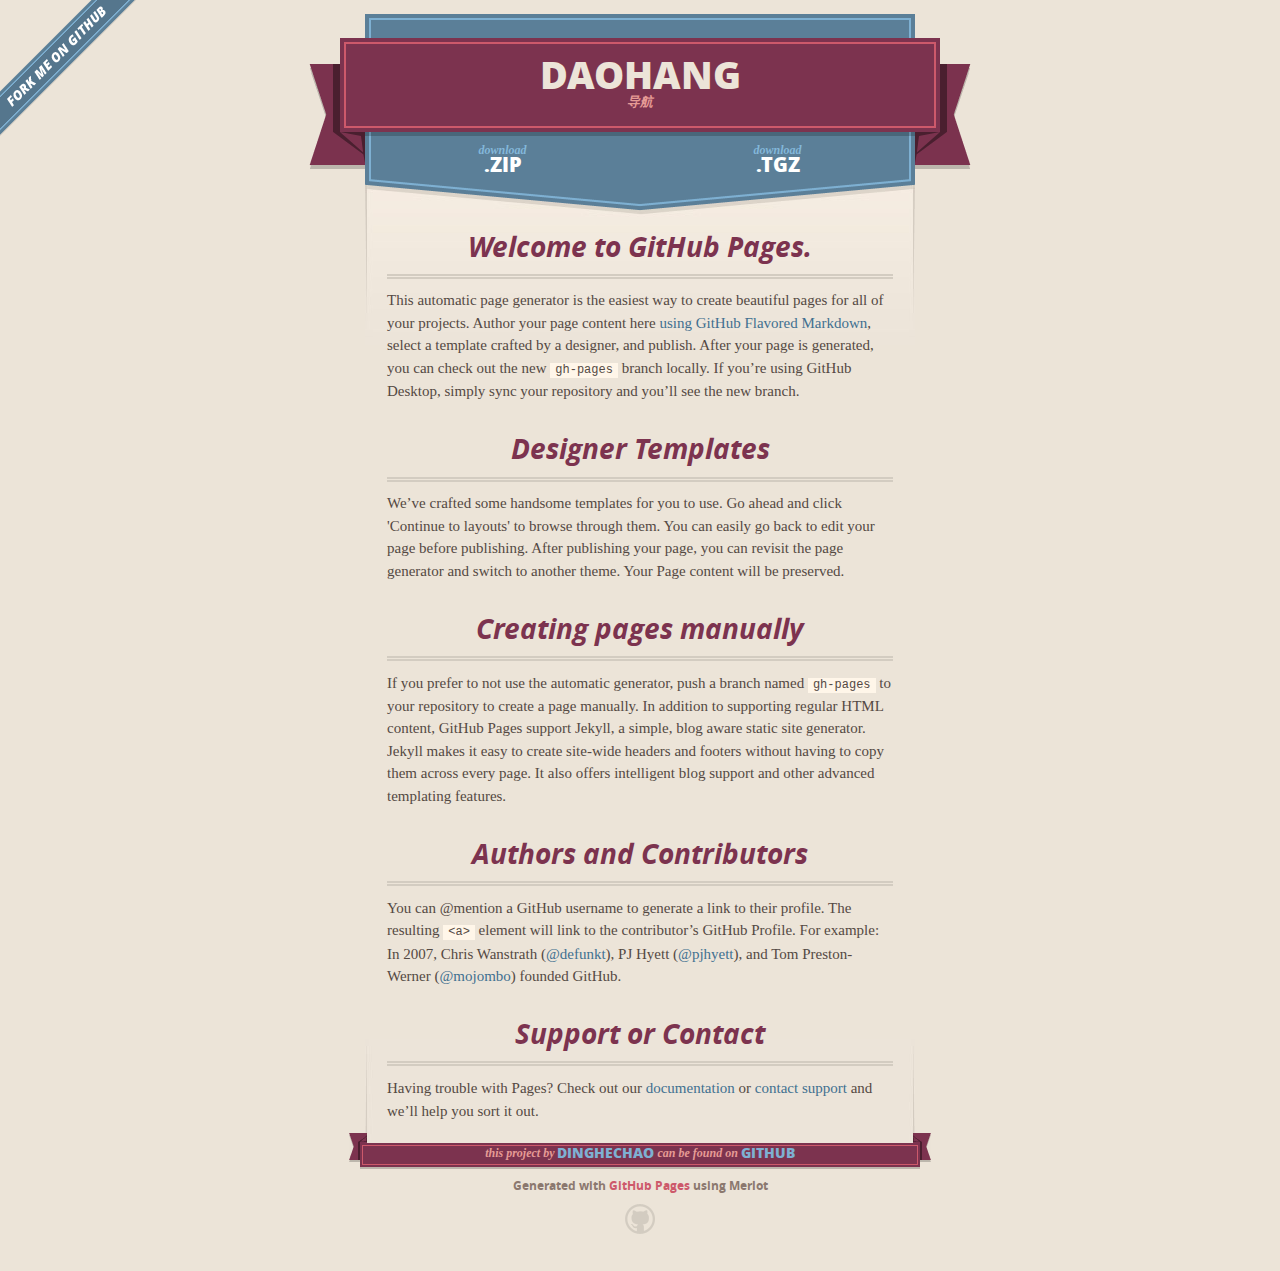
==== index.html @ b93e10bc "Create gh-pages branch via GitHub" ====
<!DOCTYPE html>
<html>
  <head>
    <meta charset='utf-8'>
    <meta http-equiv="X-UA-Compatible" content="chrome=1">
    <meta name="viewport" content="width=640">

    <link rel="stylesheet" href="stylesheets/core.css" media="screen">
    <link rel="stylesheet" href="stylesheets/mobile.css" media="handheld, only screen and (max-device-width:640px)">
    <link rel="stylesheet" href="stylesheets/github-light.css">

    <script type="text/javascript" src="javascripts/modernizr.js"></script>
    <script type="text/javascript" src="https://ajax.googleapis.com/ajax/libs/jquery/1.7.1/jquery.min.js"></script>
    <script type="text/javascript" src="javascripts/headsmart.min.js"></script>
    <script type="text/javascript">
      $(document).ready(function () {
        $('#main_content').headsmart()
      })
    </script>
    <title>Daohang by dinghechao</title>
  </head>

  <body>
    <a id="forkme_banner" href="https://github.com/dinghechao/daohang">View on GitHub</a>
    <div class="shell">

      <header>
        <span class="ribbon-outer">
          <span class="ribbon-inner">
            <h1>Daohang</h1>
            <h2>导航</h2>
          </span>
          <span class="left-tail"></span>
          <span class="right-tail"></span>
        </span>
      </header>

      <section id="downloads">
        <span class="inner">
          <a href="https://github.com/dinghechao/daohang/zipball/master" class="zip"><em>download</em> .ZIP</a><a href="https://github.com/dinghechao/daohang/tarball/master" class="tgz"><em>download</em> .TGZ</a>
        </span>
      </section>


      <span class="banner-fix"></span>


      <section id="main_content">
        <h3>
<a id="welcome-to-github-pages" class="anchor" href="#welcome-to-github-pages" aria-hidden="true"><span aria-hidden="true" class="octicon octicon-link"></span></a>Welcome to GitHub Pages.</h3>

<p>This automatic page generator is the easiest way to create beautiful pages for all of your projects. Author your page content here <a href="https://guides.github.com/features/mastering-markdown/">using GitHub Flavored Markdown</a>, select a template crafted by a designer, and publish. After your page is generated, you can check out the new <code>gh-pages</code> branch locally. If you’re using GitHub Desktop, simply sync your repository and you’ll see the new branch.</p>

<h3>
<a id="designer-templates" class="anchor" href="#designer-templates" aria-hidden="true"><span aria-hidden="true" class="octicon octicon-link"></span></a>Designer Templates</h3>

<p>We’ve crafted some handsome templates for you to use. Go ahead and click 'Continue to layouts' to browse through them. You can easily go back to edit your page before publishing. After publishing your page, you can revisit the page generator and switch to another theme. Your Page content will be preserved.</p>

<h3>
<a id="creating-pages-manually" class="anchor" href="#creating-pages-manually" aria-hidden="true"><span aria-hidden="true" class="octicon octicon-link"></span></a>Creating pages manually</h3>

<p>If you prefer to not use the automatic generator, push a branch named <code>gh-pages</code> to your repository to create a page manually. In addition to supporting regular HTML content, GitHub Pages support Jekyll, a simple, blog aware static site generator. Jekyll makes it easy to create site-wide headers and footers without having to copy them across every page. It also offers intelligent blog support and other advanced templating features.</p>

<h3>
<a id="authors-and-contributors" class="anchor" href="#authors-and-contributors" aria-hidden="true"><span aria-hidden="true" class="octicon octicon-link"></span></a>Authors and Contributors</h3>

<p>You can @mention a GitHub username to generate a link to their profile. The resulting <code>&lt;a&gt;</code> element will link to the contributor’s GitHub Profile. For example: In 2007, Chris Wanstrath (<a href="https://github.com/defunkt" class="user-mention">@defunkt</a>), PJ Hyett (<a href="https://github.com/pjhyett" class="user-mention">@pjhyett</a>), and Tom Preston-Werner (<a href="https://github.com/mojombo" class="user-mention">@mojombo</a>) founded GitHub.</p>

<h3>
<a id="support-or-contact" class="anchor" href="#support-or-contact" aria-hidden="true"><span aria-hidden="true" class="octicon octicon-link"></span></a>Support or Contact</h3>

<p>Having trouble with Pages? Check out our <a href="https://help.github.com/pages">documentation</a> or <a href="https://github.com/contact">contact support</a> and we’ll help you sort it out.</p>
      </section>

      <footer>
        <span class="ribbon-outer">
          <span class="ribbon-inner">
            <p>this project by <a href="https://github.com/dinghechao">dinghechao</a> can be found on <a href="https://github.com/dinghechao/daohang">GitHub</a></p>
          </span>
          <span class="left-tail"></span>
          <span class="right-tail"></span>
        </span>
        <p>Generated with <a href="https://pages.github.com">GitHub Pages</a> using Merlot</p>
        <span class="octocat"></span>
      </footer>

    </div>

    
  </body>
</html>
---- stylesheets/core.css ----
@import url("screen.css");
@import url("non-screen.css") handheld;
@import url("non-screen.css") only screen and (max-device-width:640px);
---- stylesheets/mobile.css ----
/* Generated by Font Squirrel (http://www.fontsquirrel.com) on February 9, 2012 */


@font-face {
  font-family: 'Open Sans';
  src: url('../fonts/opensans-regular-webfont.eot');
  src: url('../fonts/opensans-regular-webfont.eot?#iefix') format('embedded-opentype'),
       url('../fonts/opensans-regular-webfont.woff') format('woff'),
       url('../fonts/opensans-regular-webfont.ttf') format('truetype'),
       url('../fonts/opensans-regular-webfont.svg#OpenSansRegular') format('svg');
  font-weight: normal;
  font-style: normal;
}

@font-face {
  font-family: 'Open Sans';
  src: url('../fonts/opensans-italic-webfont.eot');
  src: url('../fonts/opensans-italic-webfont.eot?#iefix') format('embedded-opentype'),
       url('../fonts/opensans-italic-webfont.woff') format('woff'),
       url('../fonts/opensans-italic-webfont.ttf') format('truetype'),
       url('../fonts/opensans-italic-webfont.svg#OpenSansItalic') format('svg');
  font-weight: normal;
  font-style: italic;
}

@font-face {
  font-family: 'Open Sans';
  src: url('../fonts/opensans-bold-webfont.eot');
  src: url('../fonts/opensans-bold-webfont.eot?#iefix') format('embedded-opentype'),
       url('../fonts/opensans-bold-webfont.woff') format('woff'),
       url('../fonts/opensans-bold-webfont.ttf') format('truetype'),
       url('../fonts/opensans-bold-webfont.svg#OpenSansBold') format('svg');
  font-weight: bold;
  font-style: normal;
}

@font-face {
  font-family: 'Open Sans';
  src: url('../fonts/opensans-bolditalic-webfont.eot');
  src: url('../fonts/opensans-bolditalic-webfont.eot?#iefix') format('embedded-opentype'),
       url('../fonts/opensans-bolditalic-webfont.woff') format('woff'),
       url('../fonts/opensans-bolditalic-webfont.ttf') format('truetype'),
       url('../fonts/opensans-bolditalic-webfont.svg#OpenSansBoldItalic') format('svg');
  font-weight: bold;
  font-style: italic;
}

@font-face {
  font-family: 'Open Sans';
  src: url('../fonts/opensans-extrabold-webfont.eot');
  src: url('../fonts/opensans-extrabold-webfont.eot?#iefix') format('embedded-opentype'),
       url('../fonts/opensans-extrabold-webfont.woff') format('woff'),
       url('../fonts/opensans-extrabold-webfont.ttf') format('truetype'),
       url('../fonts/opensans-extrabold-webfont.svg#OpenSansExtrabold') format('svg');
  font-weight: bolder;
  font-style: normal;
}


/* http://meyerweb.com/eric/tools/css/reset/ 
   v2.0 | 20110126
   License: none (public domain)
*/

html, body, div, span, applet, object, iframe,
h1, h2, h3, h4, h5, h6, p, blockquote, pre,
a, abbr, acronym, address, big, cite, code,
del, dfn, em, img, ins, kbd, q, s, samp,
small, strike, strong, sub, sup, tt, var,
b, u, i, center,
dl, dt, dd, ol, ul, li,
fieldset, form, label, legend,
table, caption, tbody, tfoot, thead, tr, th, td,
article, aside, canvas, details, embed, 
figure, figcaption, footer, header, hgroup, 
menu, nav, output, ruby, section, summary,
time, mark, audio, video {
  margin: 0;
  padding: 0;
  border: 0;
  font-size: 100%;
  font: inherit;
  vertical-align: baseline;
}
/* HTML5 display-role reset for older browsers */
article, aside, details, figcaption, figure, 
footer, header, hgroup, menu, nav, section {
  display: block;
}
body {
  line-height: 1;
}
ol, ul {
  list-style: none;
}
blockquote, q {
  quotes: none;
}
blockquote:before, blockquote:after,
q:before, q:after {
  content: '';
  content: none;
}
table {
  border-collapse: collapse;
  border-spacing: 0;
}

header, footer, section {
  display: block;
  position: relative;
}

/* STYLES */

div.shell {
  display: block;
  width: 640px;
  margin: 0 auto;
}

a#forkme_banner {
  display: none;
}

/* header */

header {
  position: relative;
  z-index: 2;
  margin: 0;
  max-width: 640px;
  top: 51px;
}

header span.ribbon-inner {
  position: relative;
  display: block;
  background-color: #cd596b;
  border: 8px solid #7c334f;
  padding: 6px;
  z-index: 1;
}

header span.left-tail, header span.right-tail {
  position: relative;
  display: block;
  width: 19px;
  height: 10px;
  background: transparent url(../images/ribbon-tail-sprite-2x.png) 0 0 no-repeat;
  position: absolute;
  bottom: -10px;
  z-index: 0;
}

header span.left-tail {
  background-position: 0 0;
  left: 0;
}

header span.right-tail {
  background-position: -19px 0;
  right: 0;
}

header h1 {
  background-color: #7c334f;
  font-size: 2em;
  font-weight: bolder;
  font-style: normal;
  text-transform: uppercase;
  color: #ece4d8;
  text-align: center;
  line-height:1;  
  padding: 14px 20px 0;
}

header h2 {
  background-color: #7c334f;
  font: bold italic .85em/1.5 Georgia, Times, “Times New Roman”, serif;
  color: #e69b95;
  padding-bottom: 14px;
  margin-top: -3px;
  text-align: center;
}

section#downloads {
  position: relative;
  display: block;
  height: 171px;
  width: 602px;
  padding-bottom: 150px;
  margin: 51px auto -250px;
  z-index: 1;
  background: transparent url(../images/shield.png) center 0 no-repeat;
}

section#downloads a {
  display: none;
}

span.banner-fix {
  background: transparent url(../images/shield-fallback.png) center top no-repeat;
  display: block;
  height: 31px;
  position: absolute;
  width: 640px;
  top: 20px;

}

section#main_content {
  z-index: 2;
  padding: 20px 40px 0;
  min-height:185px;
}

/* footer */

footer {
  background: none;
  padding-top: 104px;
  margin: -94px auto 40px;
  max-width:640px;
  text-align: center;
}

footer span.ribbon-outer {
  display: block;
  position: relative;
  border-bottom: 2px solid #bdb6ad;
}

footer span.ribbon-inner {
  position: relative;
  display: block;
  background-color: #cd596b;
  border: 8px solid #7c334f;
  padding: 6px;
  z-index: 1;
}

footer p {
  font-family: 'Open Sans', sans-serif;
  font-weight: bold;
  font-size: .6em;
  color: #8b786f;
}

footer a {
  color: #cd596b;
}

footer span.ribbon-inner p {
  background-color: #7c334f;
  margin: 0;
  color: #e69b95;
  font: bold italic 22px/1 Georgia, Times, “Times New Roman”, serif;
  height: auto;
  line-height: 1.1;
  padding: 20px 0px 10px;
}

footer span.ribbon-inner a {
  display: block;
  position: relative;
  bottom: 0;
  color: #7eb0d2;
  font-family: 'Open Sans', sans-serif;
  text-transform: uppercase;
  font-style: normal;
  font-weight: bolder;
  font-size: 38px;
  padding-bottom: 10px;
}

footer span.ribbon-inner a:hover {
  color: #7eb0d2;
}

footer span.left-tail, footer span.right-tail {
  position: relative;
  display: block;
  width: 23px;
  height: 126px;
  background: transparent url(../images/small-ribbon-tail-sprite-2x.png) 0 0 no-repeat;
  position: absolute;
  top: -126px;
  z-index: 0;
}

footer span.left-tail {
  background-position: 0 0;
  left: 0;
}

footer span.right-tail {
  background-position: -23px 0;
  right: 0;
}

footer span.octocat {
  background: transparent url(../images/octocat-2x.png) 0 0 no-repeat;
  display: block;
  width: 60px;
  height: 60px;
  margin: 20px auto 0;}

/* content */

body {
  background: #ece4d8;
  font: normal normal 30px/1.5 Georgia, Palatino,” Palatino Linotype”, Times, “Times New Roman”, serif;
  color: #544943;
  -webkit-font-smoothing: antialiased;
}

a, a:hover {
  color: #417090;
}

a {
  text-decoration: none;
}

a:hover {
  text-decoration: underline;
}

h1,h2,h3,h4,h5,h6 {
  font-family: 'Open Sans', sans-serif;
  font-weight: bold;
}

p {
  margin: .7em 0 0;
}

strong {
  font-weight: bold;
}

em {
  font-style: italic;
}

ol {
  margin: .7em 0;
  list-style-type: decimal;
  padding-left: 1.35em;
}

ul {
  margin: .7em 0;
  padding-left: 1.35em;
}

ul li {
  padding-left: 20px;
  background: transparent url(../images/chevron-2x.png) left 15px no-repeat;
}

blockquote {
  font-family: 'Open Sans', sans-serif;
  margin: 20px 0;
  color: #8b786f;
  padding-left: 1.35em;
  background: transparent url('../images/blockquote-gfx-2x.png') 0 8px no-repeat;
}

img {
  -webkit-box-shadow: 0px 4px 0px #bdb6ad;
  -moz-box-shadow: 0px 4px 0px #bdb6ad;
  box-shadow: 0px 4px 0px #bdb6ad;
  border: 4px solid #fff6e9;
  max-width: 556px;
}

hr {
  border: none;
  outline: none;
  height: 42px;
  background: transparent url('../images/hr-2x.jpg') center center repeat-x;
  margin: 0 0 20px;
}

code {
  background: #fff6e9;
  font: normal normal .9em/1.7 "Lucida Sans Typewriter", "Lucida Console", Monaco, "Bitstream Vera Sans Mono", monospace;
  padding: 0 5px 1px;
}

pre {
  margin: 10px 0 20px;
  padding: .7em;
  background: #fff6e9;
  border-bottom: 4px solid #bdb6ad;
  font: normal normal .9em/1.7 "Lucida Sans Typewriter", "Lucida Console", Monaco, "Bitstream Vera Sans Mono", monospace;
  overflow: auto;
}

table {
  background: #fff6e9;
  display: table;
  width: 100%;
  border-collapse: separate;
  border-bottom: 4px solid #bdb6ad;
  margin: 10px 0;
}

tr {
  display: table-row;
}

th {
  display: table-cell;
  padding: 2px 10px;
  border: solid #ece4d8;
  border-width: 0 4px 4px 0;
  color: #cd596b;
  font-family: 'Open Sans', sans-serif;
  font-weight: bold;
  font-size: .85em;
}

td {
  display: table-cell;
  padding: 0 .7em;
  border: solid #ece4d8;
  border-width: 0 4px 4px 0;
}

td:last-child, th:last-child {
  border-right: none;
}

tr:last-child td {
  border-bottom: none;
}

dl {
  margin: .7em 0 20px;
}

dt {
  font-family: 'Open Sans', sans-serif;
  font-weight: bold;
}

dd {
  padding-left: 1.35em;
}

dd p:first-child {
  margin-top: 0;
}

/* Content based headers */

#main_content > .header-level-1:first-child,
#main_content > .header-level-2:first-child,
#main_content > .header-level-3:first-child,
#main_content > .header-level-4:first-child,
#main_content > .header-level-5:first-child,
#main_content > .header-level-6:first-child {
  margin-top: 0;
}

.header-level-1 {
  font-size: 1.85em;
  border-bottom: .2em double #d3ccc1;
  color: #7c334f;
  text-align: center;
  font-style: italic;
  margin: 1.1em 0 .38em;
  line-height: 1.2;
  padding-bottom: 10px
}

.header-level-2 {
  font-size: 1.58em;
  color: #7c334f;
  margin: .95em 0 .5em;
  border-bottom: .1em solid #D3CCC1;
  line-height: 1.2;
  padding-bottom: 10px
}

.header-level-3 {
  margin: 20px 0 10px;
  font-size: 1.45em;
}

.header-level-4 {
  margin: .6em 0;
  font-size: 1.2em;
  color: #cd596b;
}

.header-level-5 {
  margin: .7em 0;
  font-size: 1em;
  color: #8b786f;
}

.header-level-6 {
  margin: .8em 0;
  font-size: .85em;
  font-style: italic;
}
---- stylesheets/github-light.css ----
/*
The MIT License (MIT)

Copyright (c) 2016 GitHub, Inc.

Permission is hereby granted, free of charge, to any person obtaining a copy
of this software and associated documentation files (the "Software"), to deal
in the Software without restriction, including without limitation the rights
to use, copy, modify, merge, publish, distribute, sublicense, and/or sell
copies of the Software, and to permit persons to whom the Software is
furnished to do so, subject to the following conditions:

The above copyright notice and this permission notice shall be included in all
copies or substantial portions of the Software.

THE SOFTWARE IS PROVIDED "AS IS", WITHOUT WARRANTY OF ANY KIND, EXPRESS OR
IMPLIED, INCLUDING BUT NOT LIMITED TO THE WARRANTIES OF MERCHANTABILITY,
FITNESS FOR A PARTICULAR PURPOSE AND NONINFRINGEMENT. IN NO EVENT SHALL THE
AUTHORS OR COPYRIGHT HOLDERS BE LIABLE FOR ANY CLAIM, DAMAGES OR OTHER
LIABILITY, WHETHER IN AN ACTION OF CONTRACT, TORT OR OTHERWISE, ARISING FROM,
OUT OF OR IN CONNECTION WITH THE SOFTWARE OR THE USE OR OTHER DEALINGS IN THE
SOFTWARE.

*/

.pl-c /* comment */ {
  color: #969896;
}

.pl-c1 /* constant, variable.other.constant, support, meta.property-name, support.constant, support.variable, meta.module-reference, markup.raw, meta.diff.header */,
.pl-s .pl-v /* string variable */ {
  color: #0086b3;
}

.pl-e /* entity */,
.pl-en /* entity.name */ {
  color: #795da3;
}

.pl-smi /* variable.parameter.function, storage.modifier.package, storage.modifier.import, storage.type.java, variable.other */,
.pl-s .pl-s1 /* string source */ {
  color: #333;
}

.pl-ent /* entity.name.tag */ {
  color: #63a35c;
}

.pl-k /* keyword, storage, storage.type */ {
  color: #a71d5d;
}

.pl-s /* string */,
.pl-pds /* punctuation.definition.string, string.regexp.character-class */,
.pl-s .pl-pse .pl-s1 /* string punctuation.section.embedded source */,
.pl-sr /* string.regexp */,
.pl-sr .pl-cce /* string.regexp constant.character.escape */,
.pl-sr .pl-sre /* string.regexp source.ruby.embedded */,
.pl-sr .pl-sra /* string.regexp string.regexp.arbitrary-repitition */ {
  color: #183691;
}

.pl-v /* variable */ {
  color: #ed6a43;
}

.pl-id /* invalid.deprecated */ {
  color: #b52a1d;
}

.pl-ii /* invalid.illegal */ {
  color: #f8f8f8;
  background-color: #b52a1d;
}

.pl-sr .pl-cce /* string.regexp constant.character.escape */ {
  font-weight: bold;
  color: #63a35c;
}

.pl-ml /* markup.list */ {
  color: #693a17;
}

.pl-mh /* markup.heading */,
.pl-mh .pl-en /* markup.heading entity.name */,
.pl-ms /* meta.separator */ {
  font-weight: bold;
  color: #1d3e81;
}

.pl-mq /* markup.quote */ {
  color: #008080;
}

.pl-mi /* markup.italic */ {
  font-style: italic;
  color: #333;
}

.pl-mb /* markup.bold */ {
  font-weight: bold;
  color: #333;
}

.pl-md /* markup.deleted, meta.diff.header.from-file */ {
  color: #bd2c00;
  background-color: #ffecec;
}

.pl-mi1 /* markup.inserted, meta.diff.header.to-file */ {
  color: #55a532;
  background-color: #eaffea;
}

.pl-mdr /* meta.diff.range */ {
  font-weight: bold;
  color: #795da3;
}

.pl-mo /* meta.output */ {
  color: #1d3e81;
}
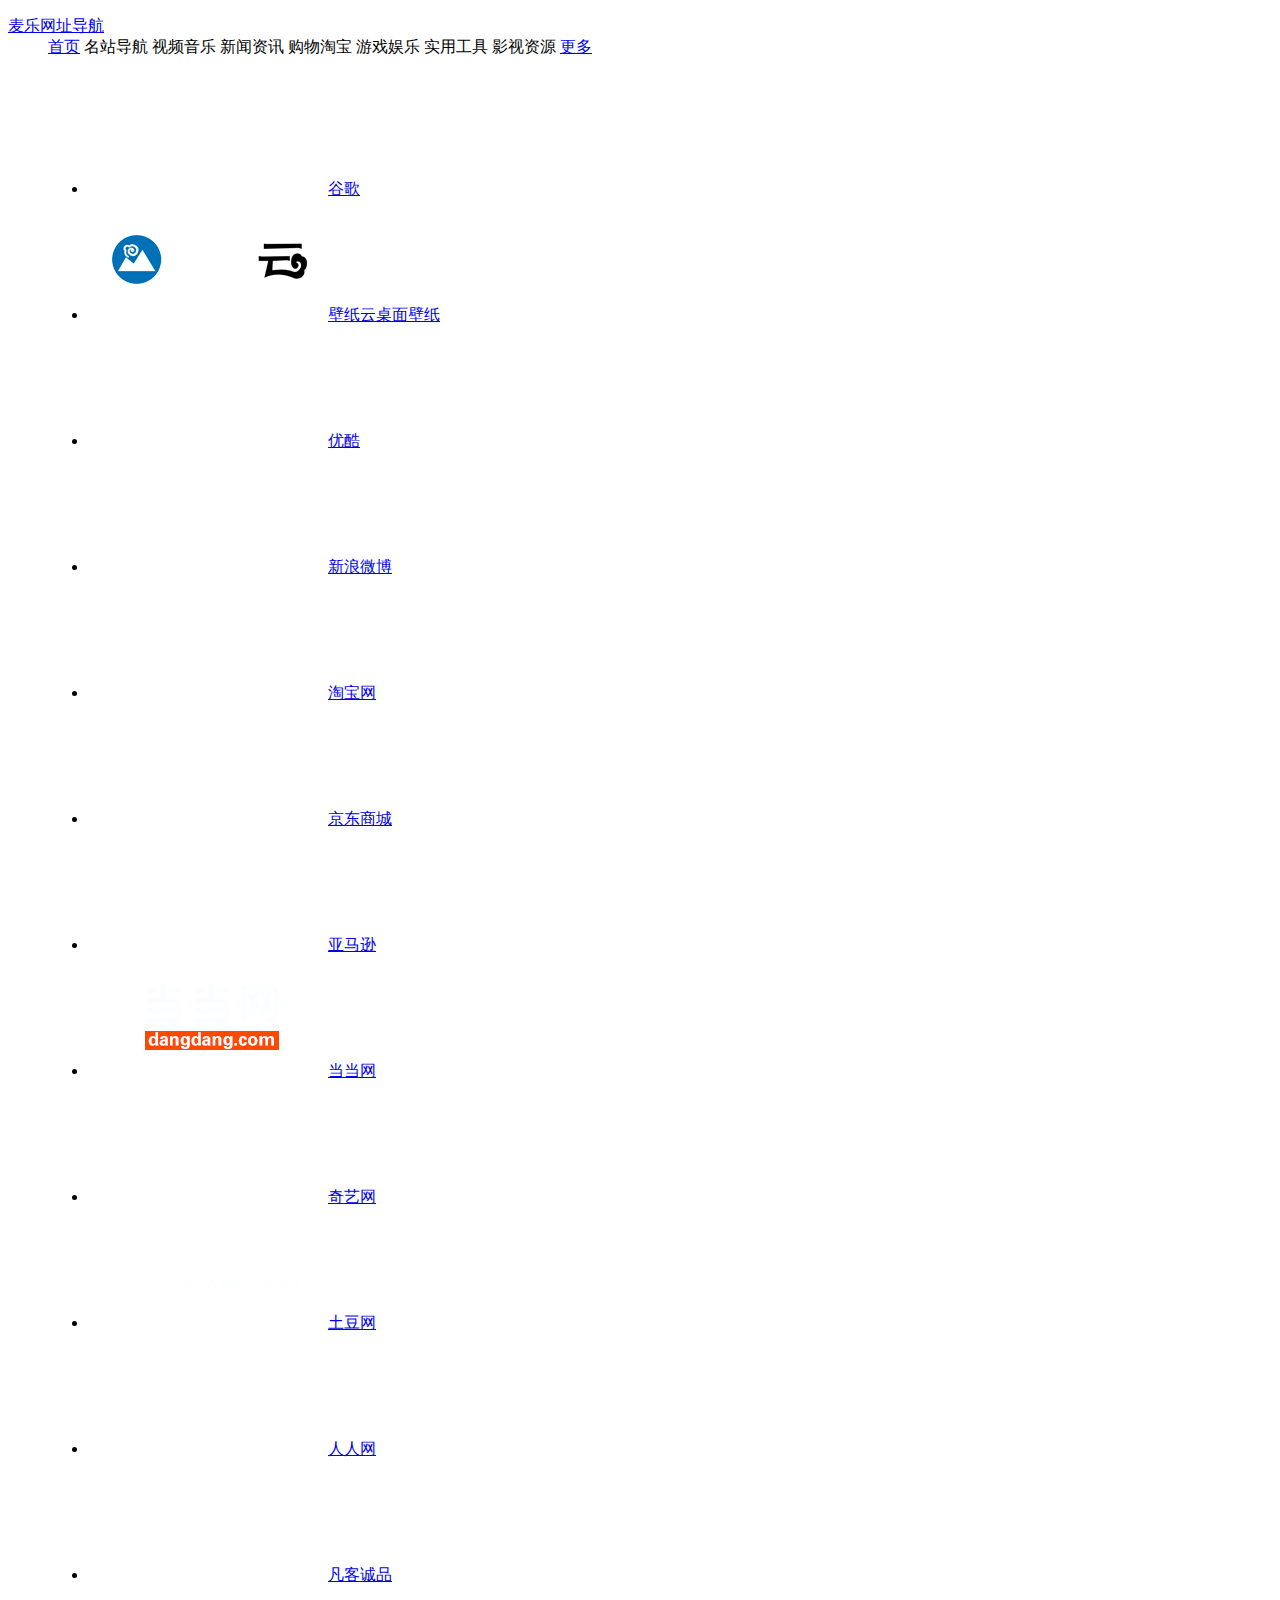
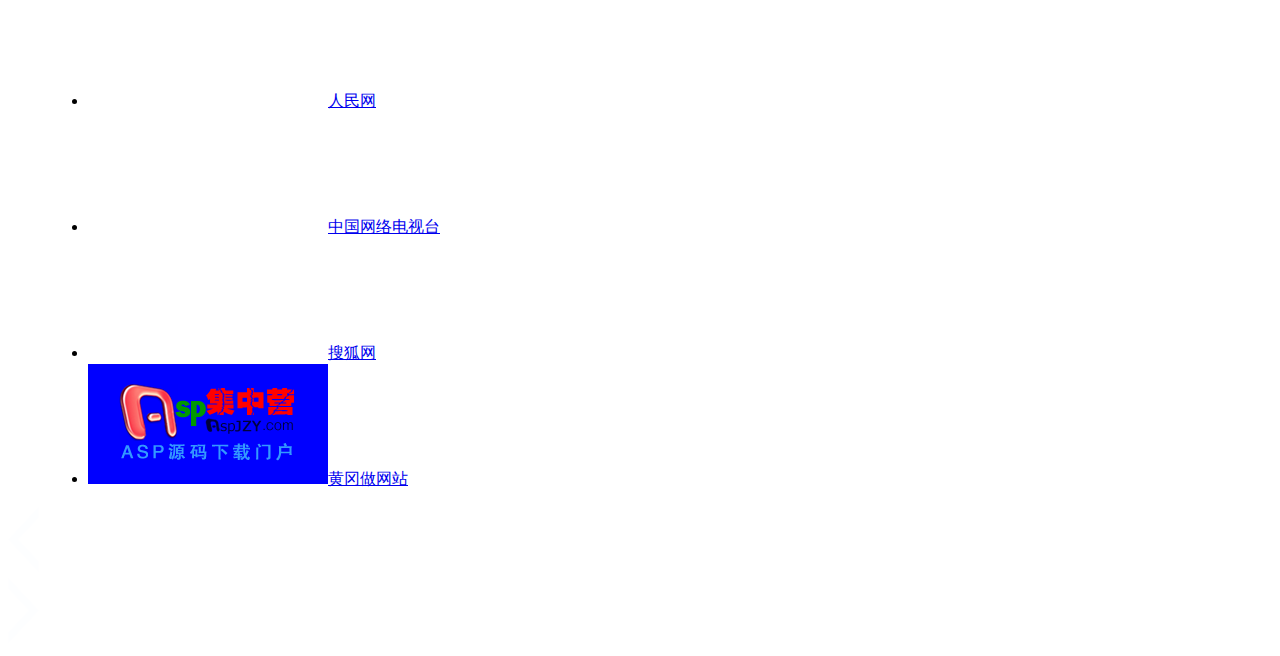
==== commit 64d05fe5: "Update index.html" ====
--- a/index.html
+++ b/index.html
@@ -1,91 +1,266 @@
 <!DOCTYPE html>
 <html>
-  <head>
-    <meta charset='utf-8'>
-    <meta http-equiv="X-UA-Compatible" content="chrome=1">
-    <meta name="viewport" content="width=640">
+<head>
+<meta charset="UTF-8">
+<title>个性化网站导航</title>
+<meta name="keywords" content="个性化网站导航,个性化导航,网址导航,上网导航,网址,搜索,电影,手机电影下载,音乐,娱乐,图片,社区,BLOG,黄页，企业名录,114查询,网上黄页,win8,metro" />
+<meta name="description" content="个性化网站导航,个性化导航,上网导航,网址之家,网址大全,网址,搜索,音乐,,搜索,电影,手机电影下载,娱乐,图片,小游戏,短信,社区,日记,相册,K歌,通讯簿,BLOG,win8,metro,天气预报,实用工具.最方便,最快捷,最多华人使用的上网导航" />
+<link rel="stylesheet" href="stylesheets/metro.css">
+<script type="text/javascript" src="stylesheets/jquery-1.4.4.min.js"></script>
+<!--解决在ie6下png透明-->
+<!--[if IE 6]>
+	<script type="text/javascript" src="script/DD_belatedPNG.js" ></script>	
+	<script type="text/javascript">
+	DD_belatedPNG.fix('ul,li,img');
+	</script>
+<![endif]-->
+<script type="text/javascript" src="stylesheets/jquery.carousel.min.js"></script>
+<script type="text/javascript">
+	$(document).ready(function(){
+		var box_h=$("#metro_box").height();
+		var box_w=$("#metro_box").width();
+		$("#metro_box").css("margin-top",(($(window).height()-box_h)/2)-10+"px");
+		//var img_h=$(".arr_left img").height();
+		//var img_w=$(".arr_left img").width();
+		//$(".prev").css("position","absolute").css("left","10px").css("top",($(window).height()-img_h)/2);
+		//$(".next").css("position","absolute").css("right","10px").css("top",($(window).height()-img_h)/2);
+		//链接在新窗口打开
+		$(".a_link dd a").attr("target","_blank");
+		$(".a_link ul li>a").hover(function(){
+			var a_href=$(this).attr("href");			
+			$(this).siblings().find("a").attr("href",a_href);
+		});
+		
+		//切屏-----------------------------------------------------------------
+		$("#top dl dd a").click(function(){
+			var now_class=$(this).attr("class");	
+			$("#top dl dd a.a_index").attr("class","a_index");
+			$("#top dl dd a.a_mzdw").attr("class","a_mzdw");
+			$("#top dl dd a.a_spyy").attr("class","a_spyy");
+			$("#top dl dd a.a_xwzx").attr("class","a_xwzx");
+			$("#top dl dd a.a_gwtb").attr("class","a_gwtb");
+			$("#top dl dd a.a_yxyl").attr("class","a_yxyl");
+			$("#top dl dd a.a_sygj").attr("class","a_sygj");
+			$("#top dl dd a.a_yszy").attr("class","a_yszy");
+			$(this).attr("class",now_class).addClass(now_class+"_h");			
+			var index=$(this).index();
+			$("#metro_box dd").hide();
+			$("#metro_box dd").eq(index).toggle(100);
+			if(index==1){
+				$("body").attr("class","bg0");	
+			}
+			switch (index){
+				case 0:
+					$("body").attr("class","");						
+					break;
+				case 1:
+					$("body").attr("class","bg0");					
+					break;
+				case 2:
+					$("body").attr("class","bg1");						
+					break;
+				case 3:
+					$("body").attr("class","bg2");					
+					break;
+				case 4:
+					$("body").attr("class","bg3");					
+					break;
+				case 5:
+					$("body").attr("class","bg4");						
+					break;	
+				case 6:
+					$("body").attr("class","bg5");						
+					break;	
+				default :
+					$("body").attr("class","bg6");						
+			}
+			
+			<!--[if IE 6]>$("#metro_box dd").eq(index).show(300);<![endif]-->			
+		});
+	});
+</script>
+</head>
+<body>
+<!--头部导航开始-->
+<div id="top">
+  <dl>
+    <dt><a href="http://web.iaozi.com">麦乐网址导航</a></dt>
+    <dd>
+      <a class="a_index" href="http://web.iaozi.com" target="_self">首页</a>
+      <a class="a_mzdw a_mzdw_h">名站导航</a>
+      <a class="a_spyy">视频音乐</a>
+      <a class="a_xwzx">新闻资讯</a>
+      <a class="a_gwtb">购物淘宝</a>
+      <a class="a_yxyl">游戏娱乐</a>
+      <a class="a_sygj">实用工具</a>
+      <a class="a_yszy">影视资源</a>
+      <a class="a_more" href="http://web.iaozi.com" target="_self">更多</a></dd>
+  </dl>
+</div>
+<!--头部导航结束--> 
+<!--logo区开始-->
+<div id="metro_box" class="a_link">
 
-    <link rel="stylesheet" href="stylesheets/core.css" media="screen">
-    <link rel="stylesheet" href="stylesheets/mobile.css" media="handheld, only screen and (max-device-width:640px)">
-    <link rel="stylesheet" href="stylesheets/github-light.css">
-
-    <script type="text/javascript" src="javascripts/modernizr.js"></script>
-    <script type="text/javascript" src="https://ajax.googleapis.com/ajax/libs/jquery/1.7.1/jquery.min.js"></script>
-    <script type="text/javascript" src="javascripts/headsmart.min.js"></script>
-    <script type="text/javascript">
-      $(document).ready(function () {
-        $('#main_content').headsmart()
-      })
-    </script>
-    <title>Daohang by dinghechao</title>
-  </head>
-
-  <body>
-    <a id="forkme_banner" href="https://github.com/dinghechao/daohang">View on GitHub</a>
-    <div class="shell">
-
-      <header>
-        <span class="ribbon-outer">
-          <span class="ribbon-inner">
-            <h1>Daohang</h1>
-            <h2>导航</h2>
-          </span>
-          <span class="left-tail"></span>
-          <span class="right-tail"></span>
-        </span>
-      </header>
-
-      <section id="downloads">
-        <span class="inner">
-          <a href="https://github.com/dinghechao/daohang/zipball/master" class="zip"><em>download</em> .ZIP</a><a href="https://github.com/dinghechao/daohang/tarball/master" class="tgz"><em>download</em> .TGZ</a>
-        </span>
-      </section>
-
-
-      <span class="banner-fix"></span>
-
-
-      <section id="main_content">
-        <h3>
-<a id="welcome-to-github-pages" class="anchor" href="#welcome-to-github-pages" aria-hidden="true"><span aria-hidden="true" class="octicon octicon-link"></span></a>Welcome to GitHub Pages.</h3>
-
-<p>This automatic page generator is the easiest way to create beautiful pages for all of your projects. Author your page content here <a href="https://guides.github.com/features/mastering-markdown/">using GitHub Flavored Markdown</a>, select a template crafted by a designer, and publish. After your page is generated, you can check out the new <code>gh-pages</code> branch locally. If you’re using GitHub Desktop, simply sync your repository and you’ll see the new branch.</p>
-
-<h3>
-<a id="designer-templates" class="anchor" href="#designer-templates" aria-hidden="true"><span aria-hidden="true" class="octicon octicon-link"></span></a>Designer Templates</h3>
-
-<p>We’ve crafted some handsome templates for you to use. Go ahead and click 'Continue to layouts' to browse through them. You can easily go back to edit your page before publishing. After publishing your page, you can revisit the page generator and switch to another theme. Your Page content will be preserved.</p>
-
-<h3>
-<a id="creating-pages-manually" class="anchor" href="#creating-pages-manually" aria-hidden="true"><span aria-hidden="true" class="octicon octicon-link"></span></a>Creating pages manually</h3>
-
-<p>If you prefer to not use the automatic generator, push a branch named <code>gh-pages</code> to your repository to create a page manually. In addition to supporting regular HTML content, GitHub Pages support Jekyll, a simple, blog aware static site generator. Jekyll makes it easy to create site-wide headers and footers without having to copy them across every page. It also offers intelligent blog support and other advanced templating features.</p>
-
-<h3>
-<a id="authors-and-contributors" class="anchor" href="#authors-and-contributors" aria-hidden="true"><span aria-hidden="true" class="octicon octicon-link"></span></a>Authors and Contributors</h3>
-
-<p>You can @mention a GitHub username to generate a link to their profile. The resulting <code>&lt;a&gt;</code> element will link to the contributor’s GitHub Profile. For example: In 2007, Chris Wanstrath (<a href="https://github.com/defunkt" class="user-mention">@defunkt</a>), PJ Hyett (<a href="https://github.com/pjhyett" class="user-mention">@pjhyett</a>), and Tom Preston-Werner (<a href="https://github.com/mojombo" class="user-mention">@mojombo</a>) founded GitHub.</p>
-
-<h3>
-<a id="support-or-contact" class="anchor" href="#support-or-contact" aria-hidden="true"><span aria-hidden="true" class="octicon octicon-link"></span></a>Support or Contact</h3>
-
-<p>Having trouble with Pages? Check out our <a href="https://help.github.com/pages">documentation</a> or <a href="https://github.com/contact">contact support</a> and we’ll help you sort it out.</p>
-      </section>
-
-      <footer>
-        <span class="ribbon-outer">
-          <span class="ribbon-inner">
-            <p>this project by <a href="https://github.com/dinghechao">dinghechao</a> can be found on <a href="https://github.com/dinghechao/daohang">GitHub</a></p>
-          </span>
-          <span class="left-tail"></span>
-          <span class="right-tail"></span>
-        </span>
-        <p>Generated with <a href="https://pages.github.com">GitHub Pages</a> using Merlot</p>
-        <span class="octocat"></span>
-      </footer>
-
-    </div>
-
-    
-  </body>
+  <dl>
+    <dd style="display:none;"></dd>
+    <dd style="display:bolck;">
+    <!--名站导航-->
+      <ul>
+        <li class="one" id="logo_001"><a href="http://google.com"><img src="images/logo_001.png" width="240" height="120" alt="google"></a><span><a href="#">谷歌</a></span></li>
+        <li id="logo_002"><a href="http://www.bizhiyun.com"><img src="images/logo_004d.png" width="240" height="120" alt=" 壁纸云高清桌面壁纸"></a><span><a href="#">壁纸云桌面壁纸</a></span></li>
+        <li id="logo_003"><a href="http://www.youku.com"><img src="images/logo_003.png" width="240" height="120" alt=""></a><span><a href="#">优酷</a></span></li>
+        <li class="four" id="logo_004"><a href="http://www.weibo.com"><img src="images/logo_004.png" width="240" height="120" alt=""></a><span><a href="#">新浪微博</a></span></li>
+        <li class="one" id="logo_005"><a href="http://www.taobao.com"><img src="images/logo_005.png" width="240" height="120" alt=""></a><span><a href="#">淘宝网</a></span></li>
+        <li id="logo_006"><a href="http://www.jd.com"><img src="images/logo_006.png" width="240" height="120" alt=""></a><span><a href="#">京东商城</a></span></li>
+        <li id="logo_007"><a href="http://www.amazon.cn"><img src="images/logo_007.png" width="240" height="120" alt=""></a><span><a href="#">亚马逊</a></span></li>
+        <li class="four" id="logo_008"><a href="http://www.dangdang.com"><img src="images/logo_008.png" width="240" height="120" alt=""></a><span><a href="#">当当网</a></span></li>
+        <li class="one" id="logo_009"><a href="http://qiyi.com"><img src="images/logo_009.png" width="240" height="120" alt=""></a><span><a href="#">奇艺网</a></span></li>
+        <li id="logo_010"><a href="http://www.tudou.com"><img src="images/logo_010.png" width="240" height="120" alt=""></a><span><a href="#">土豆网</a></span></li>
+        <li id="logo_011"><a href="http://www.renren.com"><img src="images/logo_011.png" width="240" height="120" alt=""></a><span><a href="#">人人网</a></span></li>
+        <li class="four" id="logo_012"><a href="http://www.vancl.com"><img src="images/logo_012.png" width="240" height="120" alt=""></a><span><a href="#">凡客诚品</a></span></li>
+        <li class="one" id="logo_013"><a href="http://www.people.com.cn"><img src="images/logo_013.png" width="240" height="120" alt=""></a><span><a href="#">人民网</a></span></li>
+        <li id="logo_014"><a href="http://www.cntv.cn"><img src="images/logo_014.png" width="240" height="120" alt=""></a><span><a href="#">中国网络电视台</a></span></li>
+        <li id="logo_015"><a href="http://sohu.com"><img src="images/logo_015.png" width="240" height="120" alt=""></a><span><a href="#">搜狐网</a></span></li>
+        <li class="four" id="logo_016"><a href="http://iaozi.com"><img src="images/logo_016.png" width="240" height="120" alt=" 黄冈做网站"></a><span><a href="http://iaozi.com">黄冈做网站</a></span></li>
+      </ul>
+    </dd>
+  
+   <dd style="display:none;">
+   <!--视频音乐-->
+      <ul>
+        <li class="one" id="logo_001"><a href="http://youku.com"><img src="images/logo_001b.png" width="240" height="120" alt="youku"></a><span><a href="#">优酷视频</a></span></li>
+        <li id="logo_002"><a href="http://www.qiyi.com"><img src="images/logo_002b.png" width="240" height="120" alt="qiyi"></a><span><a href="#">奇艺视频</a></span></li>
+        <li id="logo_003"><a href="http://www.tudou.com"><img src="images/logo_003b.png" width="240" height="120" alt=""></a><span><a href="#">土豆视频</a></span></li>
+        <li class="four" id="logo_004"><a href="http://www.cntv.cn"><img src="images/logo_004b.png" width="240" height="120" alt=""></a><span><a href="#">中国网络电视台</a></span></li>
+        <li class="one" id="logo_005"><a href="http://tv.sohu.com"><img src="images/logo_005b.png" width="240" height="120" alt=""></a><span><a href="#">搜狐高清</a></span></li>
+        <li id="logo_006"><a href="http://www.ku6.com"><img src="images/logo_006b.png" width="240" height="120" alt=""></a><span><a href="#">酷六视频</a></span></li>
+        <li id="logo_007"><a href="http://56.com"><img src="images/logo_007b.png" width="240" height="120" alt=""></a><span><a href="#">56视频</a></span></li>
+        <li class="four" id="logo_008"><a href="http://v.qq.com"><img src="images/logo_008b.png" width="240" height="120" alt=""></a><span><a href="#">腾讯视频</a></span></li>
+        <li class="one" id="logo_009"><a href="http://xunlei.com"><img src="images/logo_009b.png" width="240" height="120" alt=""></a><span><a href="#">迅雷看看</a></span></li>
+        <li id="logo_010"><a href="http://www.pptv.com"><img src="images/logo_010b.png" width="240" height="120" alt=""></a><span><a href="#">PPTV</a></span></li>
+        <li id="logo_011"><a href="http://v.ifeng.com"><img src="images/logo_011b.png" width="240" height="120" alt=""></a><span><a href="#">凤凰视频</a></span></li>
+        <li class="four" id="logo_012"><a href="http://video.sina.com.cn"><img src="images/logo_012b.png" width="240" height="120" alt=""></a><span><a href="#">新浪视频</a></span></li>
+        <li class="one" id="logo_013"><a href="http://www.baofeng.com"><img src="images/logo_013b.png" width="240" height="120" alt=""></a><span><a href="#">暴风影音</a></span></li>
+        <li id="logo_014"><a href="http://www.kugou.com"><img src="images/logo_014b.png" width="240" height="120" alt=""></a><span><a href="#">酷狗音乐</a></span></li>
+        <li id="logo_015"><a href="http://www.funshion.com"><img src="images/logo_015b.png" width="240" height="120" alt=""></a><span><a href="#">风行电影</a></span></li>
+        <li class="four" id="logo_016"><a href="http://www.letv.com"><img src="images/logo_016b.png" width="240" height="120" alt=""></a><span><a href="#">乐视网</a></span></li>
+      </ul>
+    </dd>
+    <dd style="display:none;">
+    <!--新闻资讯-->
+      <ul>
+        <li class="one" id="logo_001"><a href="http://news.baidu.com"><img src="images/logo_001c.png" width="240" height="120" alt="baidu"></a><span><a href="#">百度新闻</a></span></li>
+        <li id="logo_002"><a href="http://news.sohu.com"><img src="images/logo_002c.png" width="240" height="120" alt="sohu"></a><span><a href="#">搜狐新闻</a></span></li>
+        <li id="logo_003"><a href="http://www.people.com.cn"><img src="images/logo_003c.png" width="240" height="120" alt=""></a><span><a href="#">人民网</a></span></li>
+        <li class="four" id="logo_004"><a href="http://www.cntv.cn"><img src="images/logo_004c.png" width="240" height="120" alt=""></a><span><a href="#">中国网络电视台</a></span></li>
+        <li class="one" id="logo_005"><a href="http://www.yahoo.com.cn"><img src="images/logo_005c.png" width="240" height="120" alt=""></a><span><a href="#">雅虎中国</a></span></li>
+        <li id="logo_006"><a href="http://www.ku6.com"><img src="images/logo_006c.png" width="240" height="120" alt=""></a><span><a href="#">酷六新闻</a></span></li>
+        <li id="logo_007"><a href="http://huanqiu.com"><img src="images/logo_007c.png" width="240" height="120" alt=""></a><span><a href="#">环球网</a></span></li>
+        <li class="four" id="logo_008"><a href="http://qq.com"><img src="images/logo_008c.png" width="240" height="120" alt=""></a><span><a href="#">腾讯网</a></span></li>
+        <li class="one" id="logo_009"><a href="http://21cn.com"><img src="images/logo_009c.png" width="240" height="120" alt=""></a><span><a href="#">21cn</a></span></li>
+        <li id="logo_010"><a href="http://www.hsb.cn"><img src="images/logo_010c.png" width="240" height="120" alt=""></a><span><a href="#">华商报</a></span></li>
+        <li id="logo_011"><a href="http://www.bjnews.com.cn"><img src="images/logo_011c.png" width="240" height="120" alt=""></a><span><a href="#">新京报网</a></span></li>
+        <li class="four" id="logo_012"><a href="http://news.sina.com"><img src="images/logo_012c.png" width="240" height="120" alt=""></a><span><a href="#">新浪新闻</a></span></li>
+        <li class="one" id="logo_014a"><a href="http://www.nddaily.com"><img src="images/logo_013c.png" width="240" height="120" alt=""></a><span><a href="#">南方周末</a></span></li>
+        <li id="logo_014"><a href="http://www.xinhuanet.com"><img src="images/logo_014c.png" width="240" height="120" alt=""></a><span><a href="#">新华网</a></span></li>
+        <li id="logo_015"><a href="http://81.cn"><img src="images/logo_015c.png" width="240" height="120" alt=""></a><span><a href="#">中国军网</a></span></li>
+        <li class="four" id="logo_016"><a href="http://www.hexun.com"><img src="images/logo_016c.png" width="240" height="120" alt=""></a><span><a href="#">和讯网</a></span></li>
+      </ul>
+    </dd>
+    <dd style="display:none;">
+    <!--购物淘宝-->
+      <ul>
+        <li class="one" id="logo_001"><a href="http://www.taobao.com"><img src="images/logo_001a.png" width="240" height="120" alt="淘宝网"></a><span><a href="#">淘宝网</a></span></li>
+        <li id="logo_002"><a href="http://www.jd.com"><img src="images/logo_002a.png" width="240" height="120" alt="京东商城"></a><span><a href="#">京东商城</a></span></li>
+        <li id="logo_003"><a href="http://www.vancl.com"><img src="images/logo_003a.png" width="240" height="120" alt=""></a><span><a href="#">凡客诚品</a></span></li>
+        <li class="four" id="logo_004"><a href="http://www.yihaodian.com"><img src="images/logo_004a.png" width="240" height="120" alt=""></a><span><a href="#">1号店</a></span></li>
+        <li class="one" id="logo_005"><a href="http://www.amazon.cn"><img src="images/logo_005a.png" width="240" height="120" alt=""></a><span><a href="#">亚马逊</a></span></li>
+        <li id="logo_006"><a href="http://www.newegg.com.cn/"><img src="images/logo_006a.png" width="240" height="120" alt=""></a><span><a href="#">新蛋商城</a></span></li>
+        <li id="logo_007"><a href="http://m18.com"><img src="images/logo_007a.png" width="240" height="120" alt=""></a><span><a href="#">麦考林</a></span></li>
+        <li class="four" id="logo_008"><a href="http://www.dangdang.com"><img src="images/logo_008a.png" width="240" height="120" alt=""></a><span><a href="#">当当网</a></span></li>
+        <li class="one" id="logo_009"><a href="http://suning.com"><img src="images/logo_009a.png" width="240" height="120" alt=""></a><span><a href="#">苏宁易购</a></span></li>
+        <li id="logo_010"><a href="http://xazwb.taobao.com"><img src="images/logo_010a.png" width="240" height="120" alt=""></a><span><a href="#">亚森户外</a></span></li>
+        <li id="logo_011"><a href="ju.taobao.com"><img src="images/logo_011a.png" width="240" height="120" alt=""></a><span><a href="#">淘宝聚划算</a></span></li>
+        <li class="four" id="logo_012"><a href="http://gome.com"><img src="images/logo_012a.png" width="240" height="120" alt=""></a><span><a href="#">国美电器</a></span></li>
+        <li class="one" id="logo_013a"><a href="http://www.meituan.com"><img src="images/logo_013a.png" width="240" height="120" alt=""></a><span><a href="#">美团</a></span></li>
+        <li id="logo_014a"><a href="http://mi.com"><img src="images/logo_014a.png" width="240" height="120" alt=""></a><span><a href="#">小米为发烧而生</a></span></li>
+        <li id="logo_015a"><a href="http://www.tmall.com"><img src="images/logo_015a.png" width="240" height="120" alt=""></a><span><a href="#">天猫商城</a></span></li>
+        <li class="four" id="logo_016"><a href="http://www.alipay.com"><img src="images/logo_016a.png" width="240" height="120" alt=""></a><span><a href="#">支付宝</a></span></li>
+      </ul>
+    </dd>
+    <dd style="display:none;">
+    <!--游戏娱乐-->
+      <ul>
+        <li class="one" id="logo_001"><a href="http://www.4399.com"><img src="images/logo_001d.png" width="240" height="120" alt="4399小游戏"></a><span><a href="#">4399小游戏</a></span></li>
+        <li id="logo_002"><a href="http://www.cuttherope.ie/"><img src="images/logo_002d.png" width="240" height="120" alt="割绳子"></a><span><a href="#">割绳子网页版</a></span></li>
+        <li id="logo_003"><a href="http://www.17173.com/"><img src="images/logo_003d.png" width="240" height="120" alt=""></a><span><a href="#">17173游戏</a></span></li>
+        <li class="four" id="logo_004"><a href="http://www.bizhiyun.com/"><img src="images/logo_004d.png" width="240" height="120" alt=""></a><span><a href="#">壁纸云高清壁纸</a></span></li>
+        <li class="one" id="logo_005"><a href="http://mole2.61.com"><img src="images/logo_005d.png" width="240" height="120" alt=""></a><span><a href="#">摩尔庄园</a></span></li>
+        <li id="logo_006"><a href="http://www.shandagames.com/web"><img src="images/logo_006d.png" width="240" height="120" alt=""></a><span><a href="#">盛大游戏</a></span></li>
+        <li id="logo_007"><a href="http://game.qq.com"><img src="images/logo_007d.png" width="240" height="120" alt=""></a><span><a href="#">腾讯游戏</a></span></li>
+        <li class="four" id="logo_008"><a href="http://nie.163.com"><img src="images/logo_008d.png" width="240" height="120" alt=""></a><span><a href="#">网易游戏</a></span></li>
+        <li class="one" id="logo_009"><a href="http://yinyuetai.com"><img src="images/logo_009d.png" width="240" height="120" alt=""></a><span><a href="#">音悦台mtv</a></span></li>
+        <li id="logo_010"><a href="http://www.huaban.com"><img src="images/logo_010d.png" width="240" height="120" alt=""></a><span><a href="#">花瓣网</a></span></li>
+        <li id="logo_011"><a href="http://www.vmovier.com"><img src="images/logo_011d.png" width="240" height="120" alt=""></a><span><a href="#">V电影</a></span></li>
+        <li class="four" id="logo_012"><a href="http://mtime.com"><img src="images/logo_012d.png" width="240" height="120" alt=""></a><span><a href="#">时光网</a></span></li>
+        <li class="one" id="logo_013"><a href="http://www.readnovel.com"><img src="images/logo_013d.png" width="240" height="120" alt=""></a><span><a href="#">小说阅读网</a></span></li>
+        <li id="logo_014"><a href="http://www.zongheng.com"><img src="images/logo_014d.png" width="240" height="120" alt=""></a><span><a href="#">纵横中文网</a></span></li>
+        <li id="logo_015"><a href="http://douban.fm/"><img src="images/logo_015d.png" width="240" height="120" alt=""></a><span><a href="#">豆瓣FM</a></span></li>
+        <li class="four" id="logo_016"><a href="http://www.qidian.com"><img src="images/logo_016d.png" width="240" height="120" alt=""></a><span><a href="#">起点中文网</a></span></li>
+      </ul>
+    </dd>
+    <dd style="display:none;">
+    <!--实用工具-->
+      <ul>
+        <li class="one" id="logo_001"><a href="http://www.bizhiyun.com/"><img src="images/logo_004d.png" width="240" height="120" alt=""></a><span><a href="#">壁纸云高清壁纸</a></span></li>
+        <li id="logo_002"><a href="http://www.115.com"><img src="images/logo_002e.png" width="240" height="120" alt="115网盘"></a><span><a href="#">115网盘</a></span></li>
+        <li id="logo_003"><a href="http://translate.google.com"><img src="images/logo_003e.png" width="240" height="120" alt=""></a><span><a href="">谷歌翻译</a></span></li>
+        <li class="four" id="logo_004"><a href="http://weather.com.cn"><img src="images/logo_001e.png" width="240" height="120" alt="天气预报"></a><span><a href="#">天气预报</a></span></li>
+        <li class="one" id="logo_005"><a href="http://www.webps.cn"><img src="images/logo_005e.png" width="240" height="120" alt=""></a><span><a href="#">Web Photoshop</a></span></li>
+        <li id="logo_006"><a href="http://web.qq.com"><img src="images/logo_006e.png" width="240" height="120" alt=""></a><span><a href="#">Web QQ</a></span></li>
+        <li id="logo_007"><a href="http://mail.163.com"><img src="images/logo_007e.png" width="240" height="120" alt=""></a><span><a href="#">网易邮箱</a></span></li>
+        <li class="four" id="logo_008"><a href="http://www.10010.com/"><img src="images/logo_008e.png" width="240" height="120" alt=""></a><span><a href="#">中国联通网上营业厅</a></span></li>
+        <li class="one" id="logo_009"><a href="http://www.12306.cn"><img src="images/logo_009e.png" width="240" height="120" alt=""></a><span><a href="#">中国铁路客户服务中心</a></span></li>
+        <li id="logo_010"><a href="http://map.baidu.com"><img src="images/logo_010e.png" width="240" height="120" alt=""></a><span><a href="#">百度地图</a></span></li>
+        <li id="logo_011"><a href="http://10086.cn/"><img src="images/logo_011e.png" width="240" height="120" alt=""></a><span><a href="#">中国移动网上营业厅</a></span></li>
+        <li class="four" id="logo_012"><a href="http://www.189.cn"><img src="images/logo_012e.png" width="240" height="120" alt=""></a><span><a href="#">中国电信网上营业厅</a></span></li>
+        <li class="one" id="logo_013"><a href="http://www.360.cn"><img src="images/logo_013e.png" width="240" height="120" alt=""></a><span><a href="#">360安全卫视</a></span></li>
+        <li id="logo_014"><a href="http://www.8684.cn"><img src="images/logo_014e.png" width="240" height="120" alt=""></a><span><a href="#">公交火车查询</a></span></li>
+        <li id="logo_015"><a href="http://map.google.com"><img src="images/logo_015e.png" width="240" height="120" alt=""></a><span><a href="#">谷歌地图</a></span></li>
+        <li class="four" id="logo_016"><a href="http://www.nongli.com"><img src="images/logo_016e.png" width="240" height="120" alt=""></a><span><a href="#">万年历</a></span></li>
+      </ul>
+    </dd>
+     <dd style="display:none;">
+     <!--影视资源-->
+      <ul>
+        <li class="one" id="logo_014a"><a href="http://www.bizhiyun.com/"><img src="images/logo_016f.png" width="240" height="120" alt=""></a><span><a href="#">壁纸云高清壁纸</a></span></li>
+        <li id="logo_002"><a href="http://www.verycd.com"><img src="images/logo_002f.png" width="240" height="120" alt="电驴"></a><span><a href="#">电驴资源</a></span></li>
+        <li id="logo_003"><a href="http://ishare.iask.sina.com.cn/"><img src="images/logo_003f.png" width="240" height="120" alt=""></a><span><a href="#">新浪共享资料</a></span></li>
+        <li class="four" id="logo_004"><a href="http://www.piaohua.com"><img src="images/logo_004f.png" width="240" height="120" alt=""></a><span><a href="#">飘花资源网</a></span></li>
+        <li class="one" id="logo_005"><a href="http://www.dy2018.com"><img src="images/logo_005f.png" width="240" height="120" alt=""></a><span><a href="#">天堂电影</a></span></li>
+        <li id="logo_006"><a href="http://daquan.xunlei.com"><img src="images/logo_006f.png" width="240" height="120" alt=""></a><span><a href="#">迅雷大全</a></span></li>
+        <li id="logo_007"><a href="http://dy131.com"><img src="images/logo_007f.png" width="240" height="120" alt=""></a><span><a href="#">6V电影网</a></span></li>
+        <li class="four" id="logo_008"><a href="http://ffdy.cc"><img src="images/logo_008f.png" width="240" height="120" alt=""></a><span><a href="#">放放电影</a></span></li>
+        <li class="one" id="logo_009"><a href="http://skycn.com"><img src="images/logo_009f.png" width="240" height="120" alt=""></a><span><a href="#">天空下载</a></span></li>
+        <li id="logo_010"><a href="http://www.newhua.com"><img src="images/logo_010f.png" width="240" height="120" alt=""></a><span><a href="#">华军软件园</a></span></li>
+        <li id="logo_011"><a href="http://www.xiazaiba.com"><img src="images/logo_011f.png" width="240" height="120" alt=""></a><span><a href="#">下载吧</a></span></li>
+        <li class="four" id="logo_012"><a href="http://7060.com"><img src="images/logo_012f.png" width="240" height="120" alt=""></a><span><a href="#">7060手机电影</a></span></li>
+        <li class="one" id="logo_013"><a href="http://www.a67.com"><img src="images/logo_013f.png" width="240" height="120" alt=""></a><span>a67手机电影网</span></li>
+        <li id="logo_014"><a href="http://www.y80s.net/"><img src="images/logo_014f.png" width="240" height="120" alt=""></a><span><a href="#">80s手机电影网</a></span></li>
+        <li id="logo_015"><a href="http://www.txt99.com/"><img src="images/logo_015f.png" width="240" height="120" alt=""></a><span><a href="#">久久小说下载</a></span></li>
+        <li class="four" id="logo_016"><a href=""><img src="images/logo_001f.png" width="240" height="120" alt="google"></a><span><a href="#">唐老虎</a></span></li>
+      </ul>
+    </dd>
+  </dl>
+  
+ 
+</div>
+<!--logo区结束--> 
+<!--左右箭头开始-->
+<div class="prev"><img src="images/arr_left.png" width="31" height="67"></div>
+<div class="next"><img src="images/arr_right.png" width="31" height="67"></div>
+<!--左右箭头结束-->
+<!-- Baidu Button END -->
+</span>
+</body>
 </html>
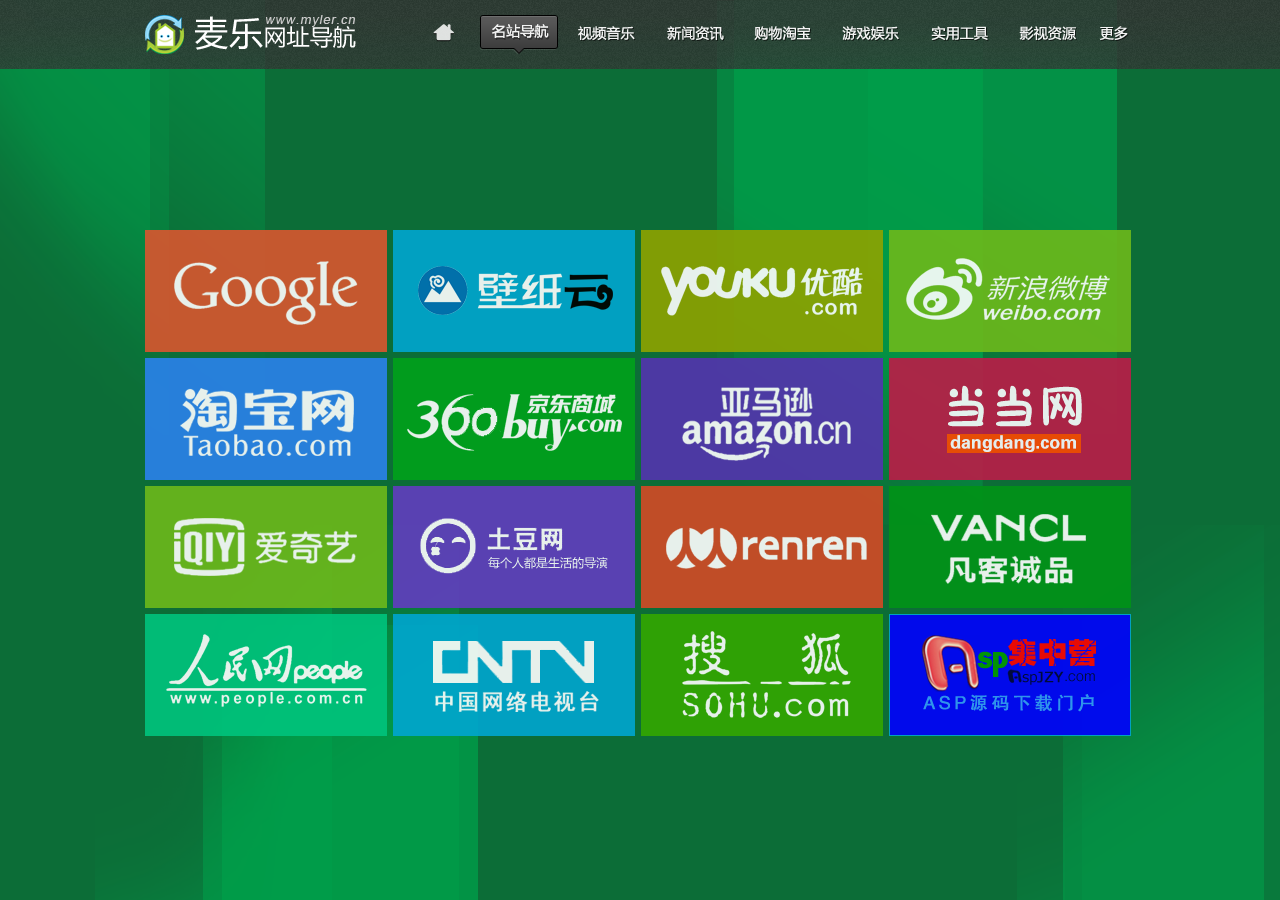
==== commit f6388a25: "Update index.html" ====
--- a/index.html
+++ b/index.html
@@ -5,8 +5,8 @@
 <title>个性化网站导航</title>
 <meta name="keywords" content="个性化网站导航,个性化导航,网址导航,上网导航,网址,搜索,电影,手机电影下载,音乐,娱乐,图片,社区,BLOG,黄页，企业名录,114查询,网上黄页,win8,metro" />
 <meta name="description" content="个性化网站导航,个性化导航,上网导航,网址之家,网址大全,网址,搜索,音乐,,搜索,电影,手机电影下载,娱乐,图片,小游戏,短信,社区,日记,相册,K歌,通讯簿,BLOG,win8,metro,天气预报,实用工具.最方便,最快捷,最多华人使用的上网导航" />
-<link rel="stylesheet" href="stylesheets/metro.css">
-<script type="text/javascript" src="stylesheets/jquery-1.4.4.min.js"></script>
+<link rel="stylesheet" href="images/metro.css">
+<script type="text/javascript" src="images/jquery-1.4.4.min.js"></script>
 <!--解决在ie6下png透明-->
 <!--[if IE 6]>
 	<script type="text/javascript" src="script/DD_belatedPNG.js" ></script>	
@@ -14,7 +14,7 @@
 	DD_belatedPNG.fix('ul,li,img');
 	</script>
 <![endif]-->
-<script type="text/javascript" src="stylesheets/jquery.carousel.min.js"></script>
+<script type="text/javascript" src="images/jquery.carousel.min.js"></script>
 <script type="text/javascript">
 	$(document).ready(function(){
 		var box_h=$("#metro_box").height();
--- a/images/metro.css
+++ b/images/metro.css
@@ -0,0 +1,81 @@
+@charset "utf-8";
+/* CSS Document */
+*{ margin:0; padding:0;}
+body{ background:#0C6D37 url(../images/metro_bg.png) repeat center top; overflow:hidden;}
+
+#top{ height:39px; line-height:39px; width:100%; background:url(../images/top_bg.png) repeat-x left top; overflow:hidden; padding:15px 0;}
+#top dl{ width:990px; margin:0 auto;}
+#top dl dt{ float:left; background:url(../images/img_split.png) no-repeat 0 0; width:250px; height:39px;}
+#top dl dt a{ text-indent:-9999px; display:block; width:250px; height:39px;}
+#top dl a{ color:#ccc; font-size:12px; text-decoration:none;}
+#top dl span{ padding:0 10px; color:#ddd; font-size:12px;}
+#top dl dd{ float:right;}
+#top dl dd a{ display:block; float:left; text-indent:-9999px; margin:0 5px;_dispaly:inline; overflow:hidden; cursor:pointer;}
+.a_index{ width:53px; height:39px; background:url(../images/img_split.png) no-repeat -1px -96px;}
+.a_index_h{ width:53px; height:39px; background:url(../images/img_split.png) no-repeat -1px -175px;}
+.a_mzdw{ width:78px; height:39px; background:url(../images/img_split.png) no-repeat -65px -96px;}
+.a_mzdw_h{width:78px; height:39px;  background:url(../images/img_split.png) no-repeat -65px -175px;}
+.a_spyy{ width:78px; height:39px; background:url(../images/img_split.png) no-repeat -162px -96px;}
+.a_spyy_h{ width:78px; height:39px; background:url(../images/img_split.png) no-repeat -162px -175px;}
+.a_xwzx{ width:78px; height:39px; background:url(../images/img_split.png) no-repeat -256px -96px;}
+.a_xwzx_h{ width:78px; height:39px; background:url(../images/img_split.png) no-repeat -256px -175px;}
+.a_gwtb{ width:78px; height:39px; background:url(../images/img_split.png) no-repeat -352px -96px;}
+.a_gwtb_h{ width:78px; height:39px; background:url(../images/img_split.png) no-repeat -352px -175px;}
+.a_yxyl{ width:78px; height:39px; background:url(../images/img_split.png) no-repeat -447px -96px;}
+.a_yxyl_h{ width:78px; height:39px; background:url(../images/img_split.png) no-repeat -447px -175px;}
+.a_sygj{ width:78px; height:39px; background:url(../images/img_split.png) no-repeat -541px -96px;}
+.a_sygj_h{ width:78px; height:39px; background:url(../images/img_split.png) no-repeat -541px -175px;}
+.a_yszy{ width:79px; height:39px; background:url(../images/img_split.png) no-repeat -636px -96px;}
+.a_yszy_h{ width:79px; height:39px; background:url(../images/img_split.png) no-repeat -636px -175px;}
+.a_more{width:33px; height:39px; background:url(../images/img_split.png) no-repeat -740px -96px;}
+
+#metro_box{ width:990px; height:565px; overflow:hidden; margin:0 auto; }
+.bg0{ background:#93C5EA url(../images/metro_bg.png) repeat center top;}
+.bg1{ background:#93C5EA url(../images/bg1.jpg) repeat-x center top;}
+.bg2{ background:#bdbac5 url(../images/bg2.jpg) no-repeat center top;}
+.bg3{ background:#bdbac5 url(../images/bg3.jpg) no-repeat center top;}
+.bg4{ background:#bdbac5 url(../images/bg4.jpg) no-repeat center top;}
+.bg5{ background:#bdbac5 url(../images/bg5.jpg) repeat center top;}
+.bg6{ background:#bdbac5 url(../images/bg6.jpg) no-repeat center top;}
+#metro_box dl dt{ height:35px; line-height:35px;margin-bottom:20px;}
+#metro_box dl dt h1{ font-size:32px; font-family:"微软雅黑","黑体"; color:#fff; font-weight:normal; float:left;}
+#metro_box dl dt div{ float:right; font-size:12px;}
+.nav a{ border-top:3px solid #fff; text-decoration:none; padding:3px; color:#000; font-family:"微软雅黑"; cursor:pointer;}
+.nav a:hover, #a_hover{ border-top:3px solid #f60; color:#F60; font-weight:bold;}
+
+#metro_box dl dd ul{ width:990px; height:510px; overflow:hidden;}
+#metro_box dl dd ul li{ width:240px; height:120px; overflow:hidden;  float:left; margin:3px;_margin:2px; _display:inline; padding:1px; opacity:0.9;filter:alpha(opacity=90); position:relative;}
+#metro_box dl dd ul li span{ display:none;}
+#metro_box dl dd ul li span a{ color:#fff; font-family:"微软雅黑"; font-size:12px; text-decoration:none;}
+#metro_box dl dd ul li:hover span{ text-align:center; background:#000; height:20px; line-height:20px;opacity:0.1;filter:alpha(opacity=10); display:block; position:absolute; bottom:0; left:0; width:100%;}
+
+#metro_box dl dd ul li a img{  width:240px; height:120px; overflow:hidden; margin:0; padding:0; border:none;}
+#metro_box dl dd ul li:hover{opacity:1;filter:alpha(opacity=100); padding:0px; border:1px dashed #fcfcfc;}
+#metro_box dl dd ul li[class="one"]{ margin-left:0; }
+#metro_box dl dd ul li[class="four"]{ margin-right:0}
+#logo_001{background:#da562f;}
+#logo_002{background:#00a6d0;}
+#logo_003{background:#8ea300;}
+#logo_004{background:#6db91b;}
+#logo_005{background:#2a82ec;}
+#logo_006{background:#00a21b;}
+#logo_007{background:#5434af;}
+#logo_008{background:#bc1c48;}
+#logo_009{background:#6db91b;}
+#logo_010{background:#623dc0;}
+#logo_011{background:#d44a26;}
+#logo_012{background:#019317;}
+#logo_013{background:#00c47d;}
+#logo_014{background:#00a6d0;}
+#logo_015{background:#33a700 ;}
+#logo_016{background:#00a6d0;}
+#logo_013a{background:#343434;}
+#logo_014a{background:#ffffff ;}
+#logo_015a{background:#B1002E;}
+.prev, .next{ width:31px; height:auto; cursor:pointer; display:none;}
+.prev{ float:left;}
+.next{ float:right;}
+
+
+
+
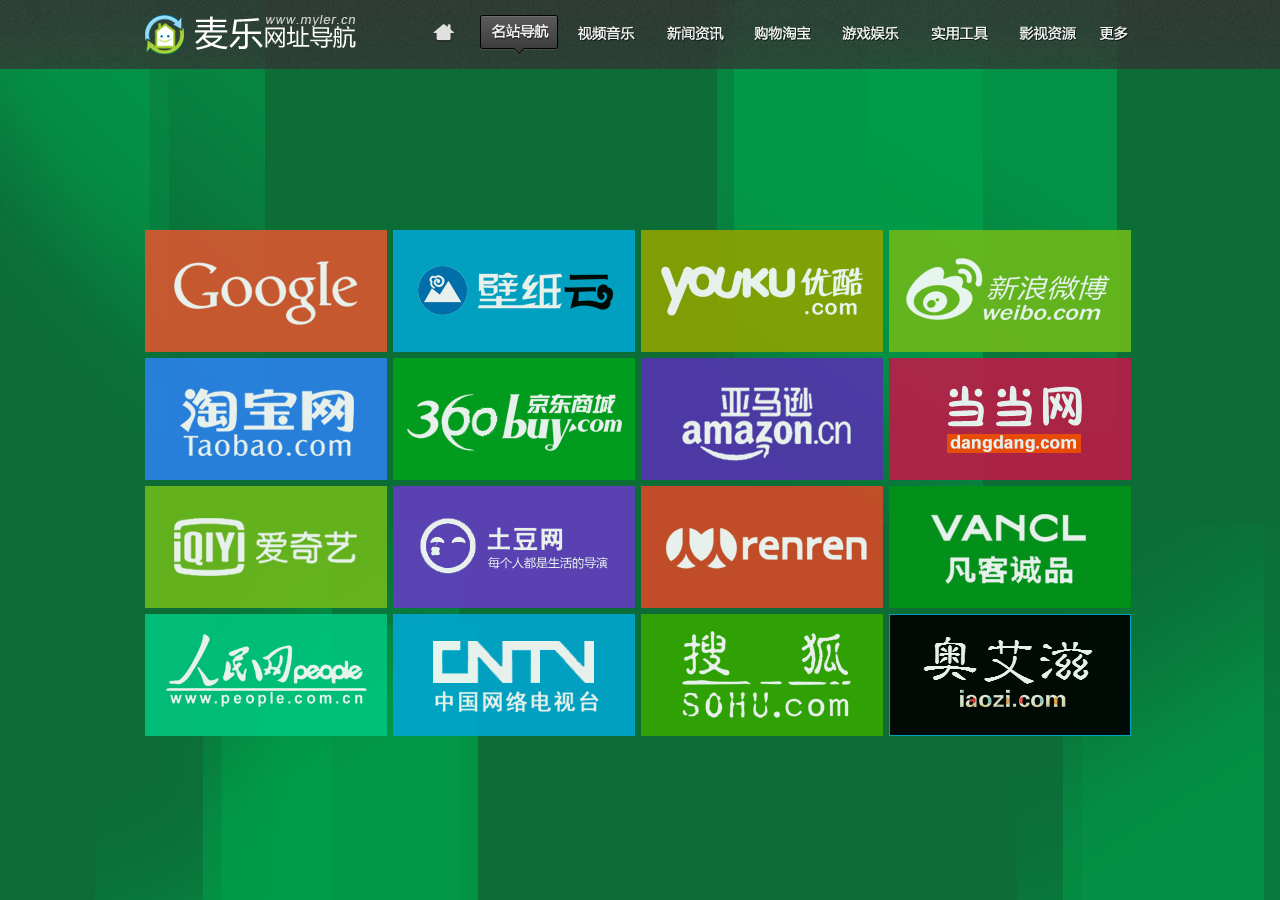
==== commit df9641a3: "Update index.html" ====
--- a/index.html
+++ b/index.html
@@ -2,8 +2,8 @@
 <html>
 <head>
 <meta charset="UTF-8">
-<title>个性化网站导航</title>
-<meta name="keywords" content="个性化网站导航,个性化导航,网址导航,上网导航,网址,搜索,电影,手机电影下载,音乐,娱乐,图片,社区,BLOG,黄页，企业名录,114查询,网上黄页,win8,metro" />
+<title>艾奥兹网站导航</title>
+<meta name="keywords" content="艾奥兹个性化网站导航,个性化导航,网址导航,上网导航,网址,搜索,电影,手机电影下载,音乐,娱乐,图片,社区,BLOG,黄页，企业名录,114查询,网上黄页,win8,metro" />
 <meta name="description" content="个性化网站导航,个性化导航,上网导航,网址之家,网址大全,网址,搜索,音乐,,搜索,电影,手机电影下载,娱乐,图片,小游戏,短信,社区,日记,相册,K歌,通讯簿,BLOG,win8,metro,天气预报,实用工具.最方便,最快捷,最多华人使用的上网导航" />
 <link rel="stylesheet" href="images/metro.css">
 <script type="text/javascript" src="images/jquery-1.4.4.min.js"></script>
@@ -84,7 +84,7 @@
 <!--头部导航开始-->
 <div id="top">
   <dl>
-    <dt><a href="http://web.iaozi.com">麦乐网址导航</a></dt>
+    <dt><a href="http://web.iaozi.com">艾奥兹网址导航</a></dt>
     <dd>
       <a class="a_index" href="http://web.iaozi.com" target="_self">首页</a>
       <a class="a_mzdw a_mzdw_h">名站导航</a>
